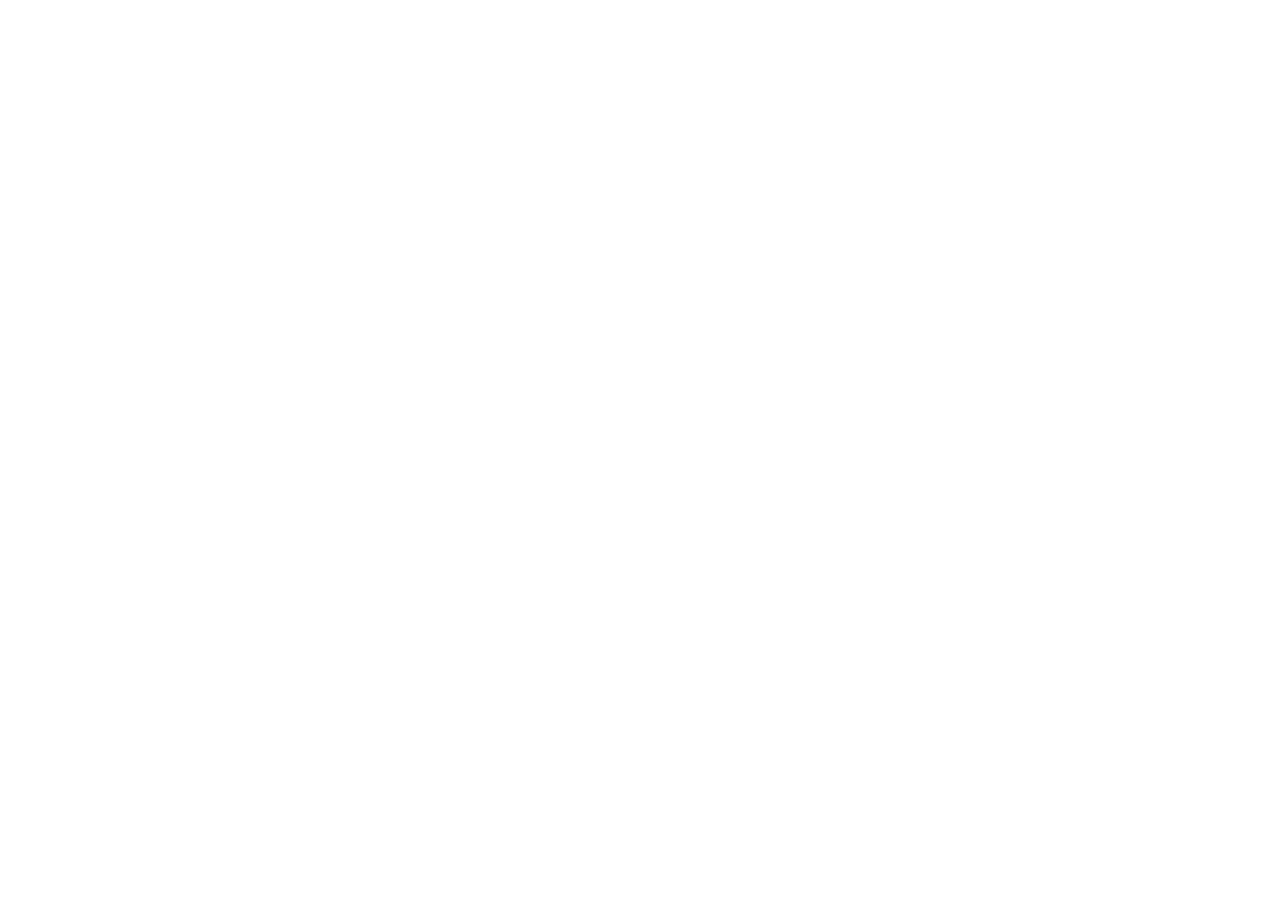
==== index.html @ b75a6982 "segund commit" ====
<!DOCTYPE html>
<html lang="en">
<head>
    <meta charset="UTF-8">
    <meta name="viewport" content="width=device-width, initial-scale=1.0">
    <meta http-equiv="X-UA-Compatible" content="ie=edge">
    <link rel="stylesheet" href="https://maxcdn.bootstrapcdn.com/bootstrap/4.0.0/css/bootstrap.min.css" integrity="sha384-Gn5384xqQ1aoWXA+058RXPxPg6fy4IWvTNh0E263XmFcJlSAwiGgFAW/dAiS6JXm" crossorigin="anonymous">    <link rel="stylesheet" href="index.css">
    <title>Calculadora</title>
</head>
<body>
    <script src="https://code.jquery.com/jquery-3.2.1.slim.min.js" integrity="sha384-KJ3o2DKtIkvYIK3UENzmM7KCkRr/rE9/Qpg6aAZGJwFDMVNA/GpGFF93hXpG5KkN" crossorigin="anonymous"></script>
    <script src="https://cdnjs.cloudflare.com/ajax/libs/popper.js/1.12.9/umd/popper.min.js" integrity="sha384-ApNbgh9B+Y1QKtv3Rn7W3mgPxhU9K/ScQsAP7hUibX39j7fakFPskvXusvfa0b4Q" crossorigin="anonymous"></script>
    <script src="https://maxcdn.bootstrapcdn.com/bootstrap/4.0.0/js/bootstrap.min.js" integrity="sha384-JZR6Spejh4U02d8jOt6vLEHfe/JQGiRRSQQxSfFWpi1MquVdAyjUar5+76PVCmYl" crossorigin="anonymous"></script>
    <script src="index.js"></script> 
</body>
</html>
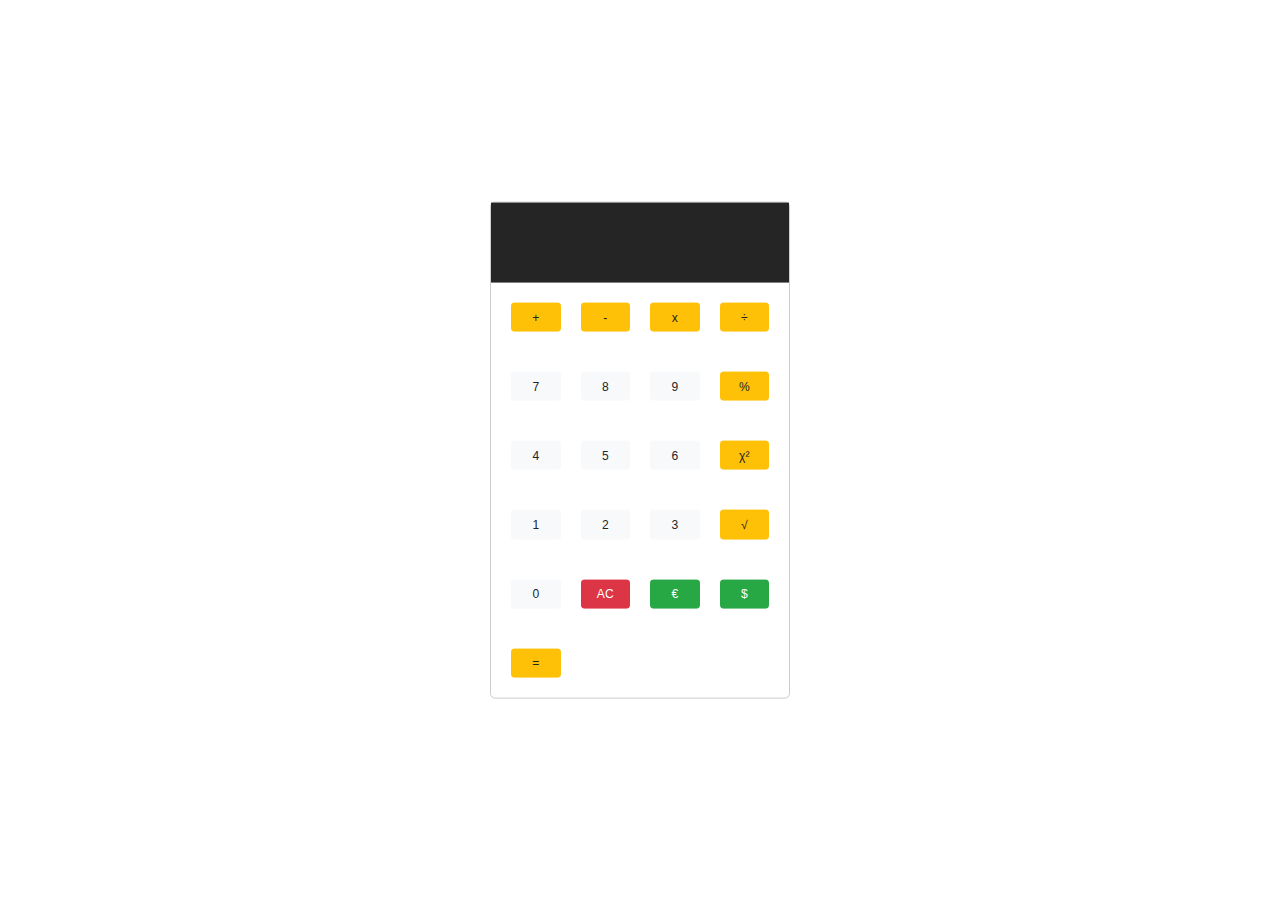
==== commit de7b9513: "html y css" ====
--- a/index.html
+++ b/index.html
@@ -7,6 +7,59 @@
     <link rel="stylesheet" href="https://maxcdn.bootstrapcdn.com/bootstrap/4.0.0/css/bootstrap.min.css" integrity="sha384-Gn5384xqQ1aoWXA+058RXPxPg6fy4IWvTNh0E263XmFcJlSAwiGgFAW/dAiS6JXm" crossorigin="anonymous">    <link rel="stylesheet" href="index.css">
     <title>Calculadora</title>
 </head>
+<div class="calculator card" style="width:300px;margin:0px auto">
+
+    <input type="text" class="calculator-screen z-depth-1" value=" " id="calculadora" disabled />
+
+<div class="teclas-calculadora">
+
+        <button type="button" class="operator btn btn-warning" value="+"> + </button>
+        <button type="button" class="operator btn btn-warning" value="-"> - </button>
+        <button type="button" class="operator btn btn-warning" value="*"> x </button>
+        <button type="button" class="operator btn btn-warning" value="/"> ÷ </button>
+    
+</div>
+    
+
+<div class="teclas-calculadora">
+        <button type="button" value="7" class="btn btn-light waves-effect">7</button>
+        <button type="button" value="8" class="btn btn-light waves-effect">8</button>
+        <button type="button" value="9" class="btn btn-light waves-effect">9</button>
+        <button type="button" class="operator btn btn-warning" value="%">%</button>
+       
+</div>
+    
+    
+<div class="teclas-calculadora">
+    <button type="button" value="4" class="btn btn-light waves-effect">4</button>
+    <button type="button" value="5" class="btn btn-light waves-effect">5</button>
+    <button type="button" value="6" class="btn btn-light waves-effect">6</button>
+    <button type="button" class="operator btn btn-warning" value="χ²">χ²</button>
+    
+</div>
+   
+<div class="teclas-calculadora">
+    <button type="button" value="1" class="btn btn-light waves-effect">1</button>
+    <button type="button" value="2" class="btn btn-light waves-effect">2</button>
+    <button type="button" value="3" class="btn btn-light waves-effect">3</button>
+    <button type="button" class="operator btn btn-warning" value="√">√</button>
+</div>    
+ <div class="teclas-calculadora">
+    <button type="button" value="0" class="btn btn-light waves-effect">0</button>  
+    <button type="button" value="AC" class="btn btn-danger">AC</button>
+    <button type="button" value="€" class="btn btn-success">€</button>
+    <button type="button" value="$" class="btn btn-success">$</button>
+    
+</div>
+    
+<div class="teclas-calculadora">
+    <button type="button" class="operator btn btn-warning" value="=">=</button>
+        
+</div>
+
+
+ 
+</div>
 <body>
     <script src="https://code.jquery.com/jquery-3.2.1.slim.min.js" integrity="sha384-KJ3o2DKtIkvYIK3UENzmM7KCkRr/rE9/Qpg6aAZGJwFDMVNA/GpGFF93hXpG5KkN" crossorigin="anonymous"></script>
     <script src="https://cdnjs.cloudflare.com/ajax/libs/popper.js/1.12.9/umd/popper.min.js" integrity="sha384-ApNbgh9B+Y1QKtv3Rn7W3mgPxhU9K/ScQsAP7hUibX39j7fakFPskvXusvfa0b4Q" crossorigin="anonymous"></script>
--- a/index.css
+++ b/index.css
@@ -0,0 +1,38 @@
+html {
+  font-size: 75.5%;
+  box-sizing: border-box;
+}
+
+
+
+
+.calculator {
+  border: 1px solid #ccc;
+  border-radius: 5px;
+  position: absolute;
+  top: 50%;
+  left: 50%;
+  transform: translate(-50%, -50%);
+  width: 400px;
+}
+
+.calculator-screen {
+  width: 100%;
+  height: 80px;
+  border: none;
+  background-color: #252525;
+  color: #fff;
+  text-align: right;
+  padding-right: 20px;
+  padding-left: 10px;
+  font-size: 4rem;
+}
+
+
+
+.teclas-calculadora {
+  display: grid;
+  grid-template-columns: repeat(4, 1fr);
+  grid-gap: 20px;
+  padding: 20px;
+}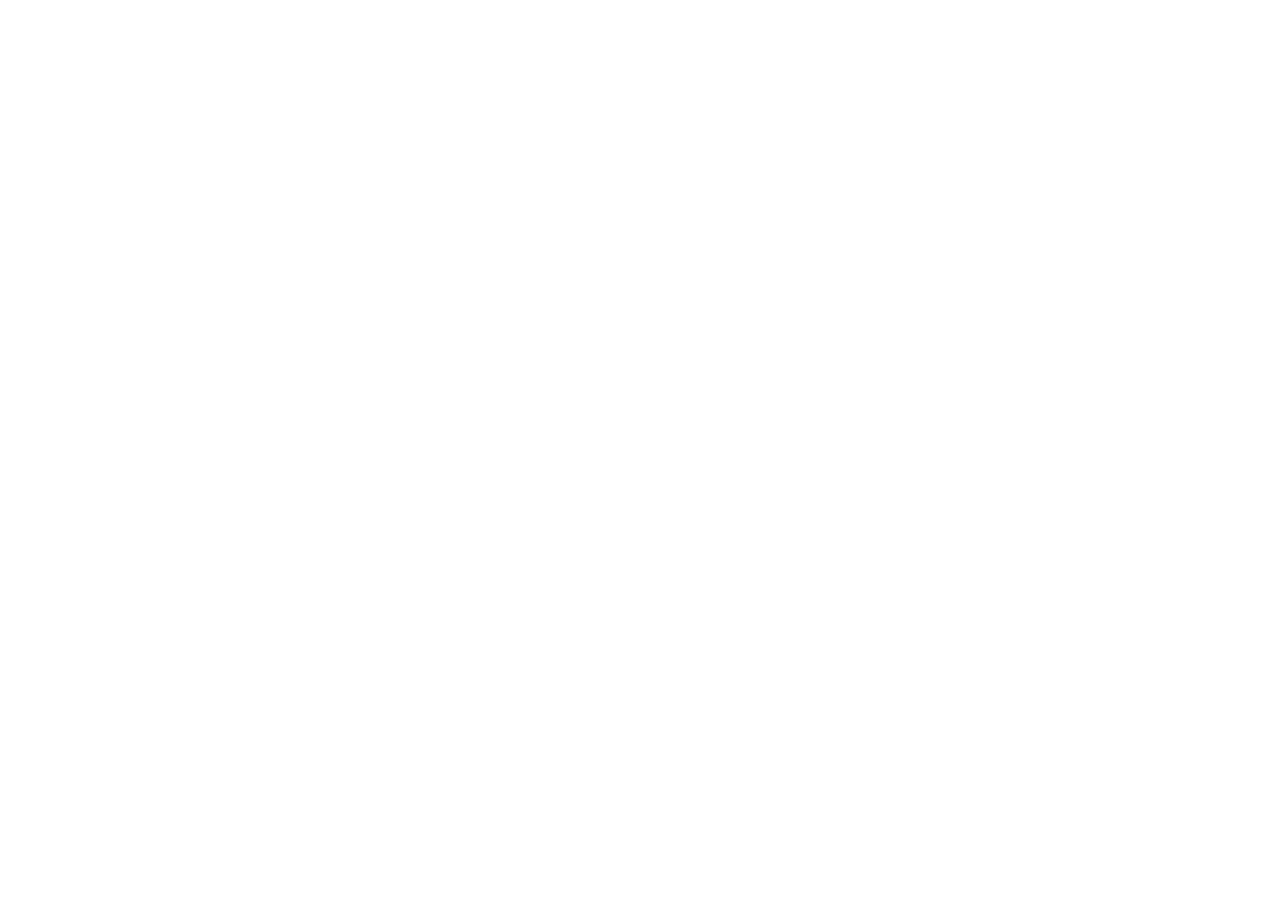
==== commit 7516d8e1: "sam commit 25-1" ====
--- a/index.html
+++ b/index.html
@@ -7,63 +7,10 @@
     <link rel="stylesheet" href="https://maxcdn.bootstrapcdn.com/bootstrap/4.0.0/css/bootstrap.min.css" integrity="sha384-Gn5384xqQ1aoWXA+058RXPxPg6fy4IWvTNh0E263XmFcJlSAwiGgFAW/dAiS6JXm" crossorigin="anonymous">    <link rel="stylesheet" href="index.css">
     <title>Calculadora</title>
 </head>
-<div class="calculator card" style="width:300px;margin:0px auto">
-
-    <input type="text" class="calculator-screen z-depth-1" value=" " id="calculadora" disabled />
-
-<div class="teclas-calculadora">
-
-        <button type="button" class="operator btn btn-warning" value="+"> + </button>
-        <button type="button" class="operator btn btn-warning" value="-"> - </button>
-        <button type="button" class="operator btn btn-warning" value="*"> x </button>
-        <button type="button" class="operator btn btn-warning" value="/"> ÷ </button>
-    
-</div>
-    
-
-<div class="teclas-calculadora">
-        <button type="button" value="7" class="btn btn-light waves-effect">7</button>
-        <button type="button" value="8" class="btn btn-light waves-effect">8</button>
-        <button type="button" value="9" class="btn btn-light waves-effect">9</button>
-        <button type="button" class="operator btn btn-warning" value="%">%</button>
-       
-</div>
-    
-    
-<div class="teclas-calculadora">
-    <button type="button" value="4" class="btn btn-light waves-effect">4</button>
-    <button type="button" value="5" class="btn btn-light waves-effect">5</button>
-    <button type="button" value="6" class="btn btn-light waves-effect">6</button>
-    <button type="button" class="operator btn btn-warning" value="χ²">χ²</button>
-    
-</div>
-   
-<div class="teclas-calculadora">
-    <button type="button" value="1" class="btn btn-light waves-effect">1</button>
-    <button type="button" value="2" class="btn btn-light waves-effect">2</button>
-    <button type="button" value="3" class="btn btn-light waves-effect">3</button>
-    <button type="button" class="operator btn btn-warning" value="√">√</button>
-</div>    
- <div class="teclas-calculadora">
-    <button type="button" value="0" class="btn btn-light waves-effect">0</button>  
-    <button type="button" value="AC" class="btn btn-danger">AC</button>
-    <button type="button" value="€" class="btn btn-success">€</button>
-    <button type="button" value="$" class="btn btn-success">$</button>
-    
-</div>
-    
-<div class="teclas-calculadora">
-    <button type="button" class="operator btn btn-warning" value="=">=</button>
-        
-</div>
-
-
- 
-</div>
 <body>
     <script src="https://code.jquery.com/jquery-3.2.1.slim.min.js" integrity="sha384-KJ3o2DKtIkvYIK3UENzmM7KCkRr/rE9/Qpg6aAZGJwFDMVNA/GpGFF93hXpG5KkN" crossorigin="anonymous"></script>
     <script src="https://cdnjs.cloudflare.com/ajax/libs/popper.js/1.12.9/umd/popper.min.js" integrity="sha384-ApNbgh9B+Y1QKtv3Rn7W3mgPxhU9K/ScQsAP7hUibX39j7fakFPskvXusvfa0b4Q" crossorigin="anonymous"></script>
     <script src="https://maxcdn.bootstrapcdn.com/bootstrap/4.0.0/js/bootstrap.min.js" integrity="sha384-JZR6Spejh4U02d8jOt6vLEHfe/JQGiRRSQQxSfFWpi1MquVdAyjUar5+76PVCmYl" crossorigin="anonymous"></script>
     <script src="index.js"></script> 
 </body>
-</html>+</html>
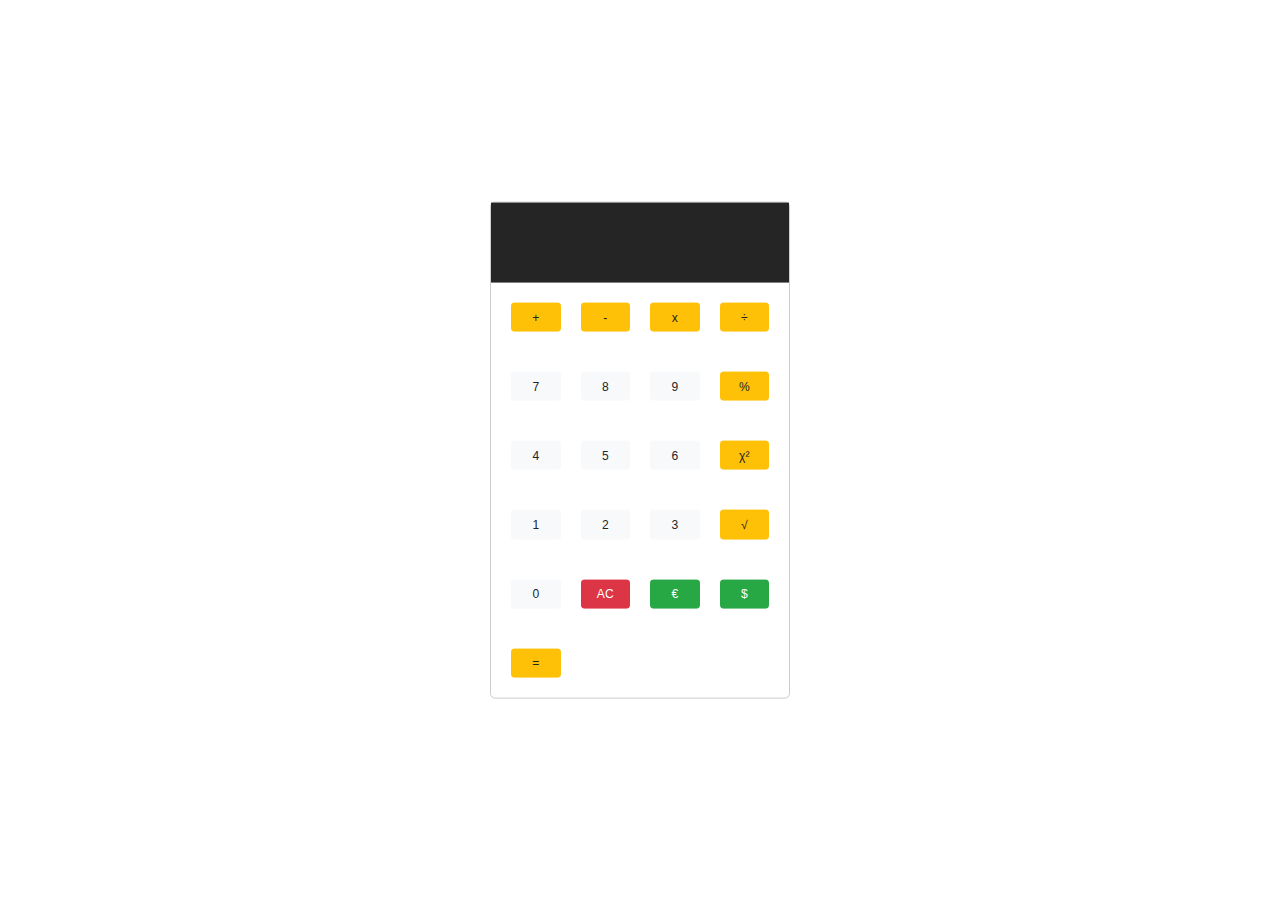
==== commit f905690d: "Merge pull request #3 from LauBGz/miguel" ====
--- a/index.html
+++ b/index.html
@@ -7,6 +7,59 @@
     <link rel="stylesheet" href="https://maxcdn.bootstrapcdn.com/bootstrap/4.0.0/css/bootstrap.min.css" integrity="sha384-Gn5384xqQ1aoWXA+058RXPxPg6fy4IWvTNh0E263XmFcJlSAwiGgFAW/dAiS6JXm" crossorigin="anonymous">    <link rel="stylesheet" href="index.css">
     <title>Calculadora</title>
 </head>
+<div class="calculator card" style="width:300px;margin:0px auto">
+
+    <input type="text" class="calculator-screen z-depth-1" value=" " id="calculadora" disabled />
+
+<div class="teclas-calculadora">
+
+        <button type="button" class="operator btn btn-warning" value="+"> + </button>
+        <button type="button" class="operator btn btn-warning" value="-"> - </button>
+        <button type="button" class="operator btn btn-warning" value="*"> x </button>
+        <button type="button" class="operator btn btn-warning" value="/"> ÷ </button>
+    
+</div>
+    
+
+<div class="teclas-calculadora">
+        <button type="button" value="7" class="btn btn-light waves-effect">7</button>
+        <button type="button" value="8" class="btn btn-light waves-effect">8</button>
+        <button type="button" value="9" class="btn btn-light waves-effect">9</button>
+        <button type="button" class="operator btn btn-warning" value="%">%</button>
+       
+</div>
+    
+    
+<div class="teclas-calculadora">
+    <button type="button" value="4" class="btn btn-light waves-effect">4</button>
+    <button type="button" value="5" class="btn btn-light waves-effect">5</button>
+    <button type="button" value="6" class="btn btn-light waves-effect">6</button>
+    <button type="button" class="operator btn btn-warning" value="χ²">χ²</button>
+    
+</div>
+   
+<div class="teclas-calculadora">
+    <button type="button" value="1" class="btn btn-light waves-effect">1</button>
+    <button type="button" value="2" class="btn btn-light waves-effect">2</button>
+    <button type="button" value="3" class="btn btn-light waves-effect">3</button>
+    <button type="button" class="operator btn btn-warning" value="√">√</button>
+</div>    
+ <div class="teclas-calculadora">
+    <button type="button" value="0" class="btn btn-light waves-effect">0</button>  
+    <button type="button" value="AC" class="btn btn-danger">AC</button>
+    <button type="button" value="€" class="btn btn-success">€</button>
+    <button type="button" value="$" class="btn btn-success">$</button>
+    
+</div>
+    
+<div class="teclas-calculadora">
+    <button type="button" class="operator btn btn-warning" value="=">=</button>
+        
+</div>
+
+
+ 
+</div>
 <body>
     <script src="https://code.jquery.com/jquery-3.2.1.slim.min.js" integrity="sha384-KJ3o2DKtIkvYIK3UENzmM7KCkRr/rE9/Qpg6aAZGJwFDMVNA/GpGFF93hXpG5KkN" crossorigin="anonymous"></script>
     <script src="https://cdnjs.cloudflare.com/ajax/libs/popper.js/1.12.9/umd/popper.min.js" integrity="sha384-ApNbgh9B+Y1QKtv3Rn7W3mgPxhU9K/ScQsAP7hUibX39j7fakFPskvXusvfa0b4Q" crossorigin="anonymous"></script>
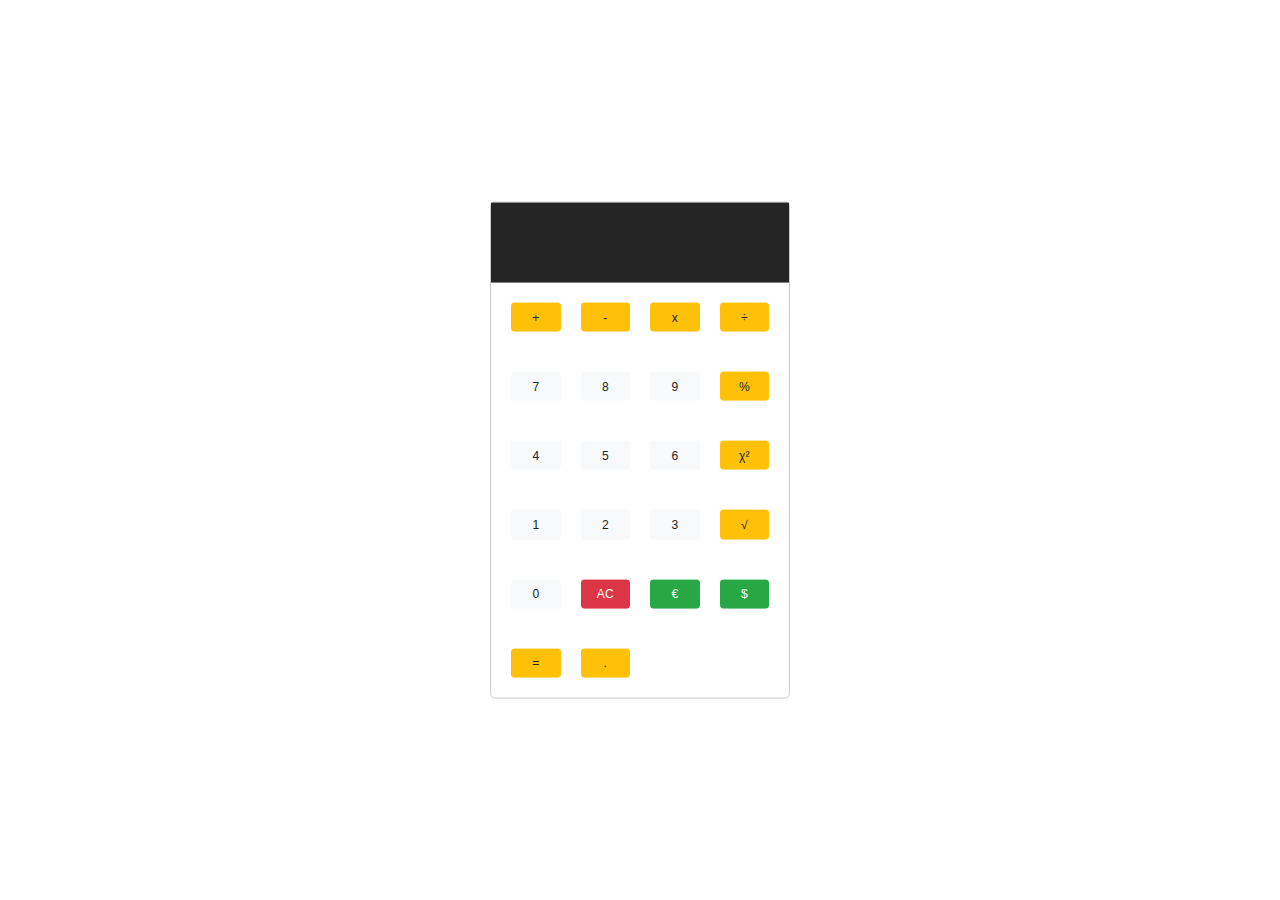
==== commit 9ee2fd2a: "añadido . control error" ====
--- a/index.html
+++ b/index.html
@@ -9,52 +9,52 @@
 </head>
 <div class="calculator card" style="width:300px;margin:0px auto">
 
-    <input type="text" class="calculator-screen z-depth-1" value=" " id="calculadora" disabled />
+    <input id="input" type="text" class="calculator-screen z-depth-1" value=" " id="calculadora" disabled />
 
 <div class="teclas-calculadora">
 
-        <button type="button" class="operator btn btn-warning" value="+"> + </button>
-        <button type="button" class="operator btn btn-warning" value="-"> - </button>
-        <button type="button" class="operator btn btn-warning" value="*"> x </button>
-        <button type="button" class="operator btn btn-warning" value="/"> ÷ </button>
+        <button id="sumar" type="button" class="operator btn btn-warning" value="+"> + </button>
+        <button id="restar" type="button" class="operator btn btn-warning" value="-"> - </button>
+        <button id="multiplicar" type="button" class="operator btn btn-warning" value="*"> x </button>
+        <button id="dividir" type="button" class="operator btn btn-warning" value="/"> ÷ </button>
     
 </div>
     
 
 <div class="teclas-calculadora">
-        <button type="button" value="7" class="btn btn-light waves-effect">7</button>
-        <button type="button" value="8" class="btn btn-light waves-effect">8</button>
-        <button type="button" value="9" class="btn btn-light waves-effect">9</button>
-        <button type="button" class="operator btn btn-warning" value="%">%</button>
+        <button id="siete" type="button" value="7" class="btn btn-light waves-effect">7</button>
+        <button id="ocho" type="button" value="8" class="btn btn-light waves-effect">8</button>
+        <button id="nueve" type="button" value="9" class="btn btn-light waves-effect">9</button>
+        <button id="porcentaje" type="button" class="operator btn btn-warning" value="%">%</button>
        
 </div>
     
     
 <div class="teclas-calculadora">
-    <button type="button" value="4" class="btn btn-light waves-effect">4</button>
-    <button type="button" value="5" class="btn btn-light waves-effect">5</button>
-    <button type="button" value="6" class="btn btn-light waves-effect">6</button>
-    <button type="button" class="operator btn btn-warning" value="χ²">χ²</button>
+    <button id="cuatro" type="button" value="4" class="btn btn-light waves-effect">4</button>
+    <button id="cinco" type="button" value="5" class="btn btn-light waves-effect">5</button>
+    <button id="seis" type="button" value="6" class="btn btn-light waves-effect">6</button>
+    <button id="potencia" type="button" class="operator btn btn-warning" value="χ²">χ²</button>
     
 </div>
    
 <div class="teclas-calculadora">
-    <button type="button" value="1" class="btn btn-light waves-effect">1</button>
-    <button type="button" value="2" class="btn btn-light waves-effect">2</button>
-    <button type="button" value="3" class="btn btn-light waves-effect">3</button>
-    <button type="button" class="operator btn btn-warning" value="√">√</button>
+    <button id="uno" type="button" value="1" class="btn btn-light waves-effect">1</button>
+    <button id="dos" type="button" value="2" class="btn btn-light waves-effect">2</button>
+    <button id="tres" type="button" value="3" class="btn btn-light waves-effect">3</button>
+    <button id="raiz" type="button" class="operator btn btn-warning" value="√">√</button>
 </div>    
  <div class="teclas-calculadora">
-    <button type="button" value="0" class="btn btn-light waves-effect">0</button>  
-    <button type="button" value="AC" class="btn btn-danger">AC</button>
-    <button type="button" value="€" class="btn btn-success">€</button>
-    <button type="button" value="$" class="btn btn-success">$</button>
+    <button id="cero" type="button" value="0" class="btn btn-light waves-effect">0</button>  
+    <button id="borrar" type="button" value="AC" class="btn btn-danger">AC</button>
+    <button id="euro"type="button" value="€" class="btn btn-success">€</button>
+    <button id="dolar" type="button" value="$" class="btn btn-success">$</button>
     
 </div>
     
 <div class="teclas-calculadora">
-    <button type="button" class="operator btn btn-warning" value="=">=</button>
-        
+    <button id="resultado" type="button" class="operator btn btn-warning" value="=">=</button>
+    <button id="decimal" type="button" class="operator btn btn-warning" value=".">.</button>   
 </div>
 
 
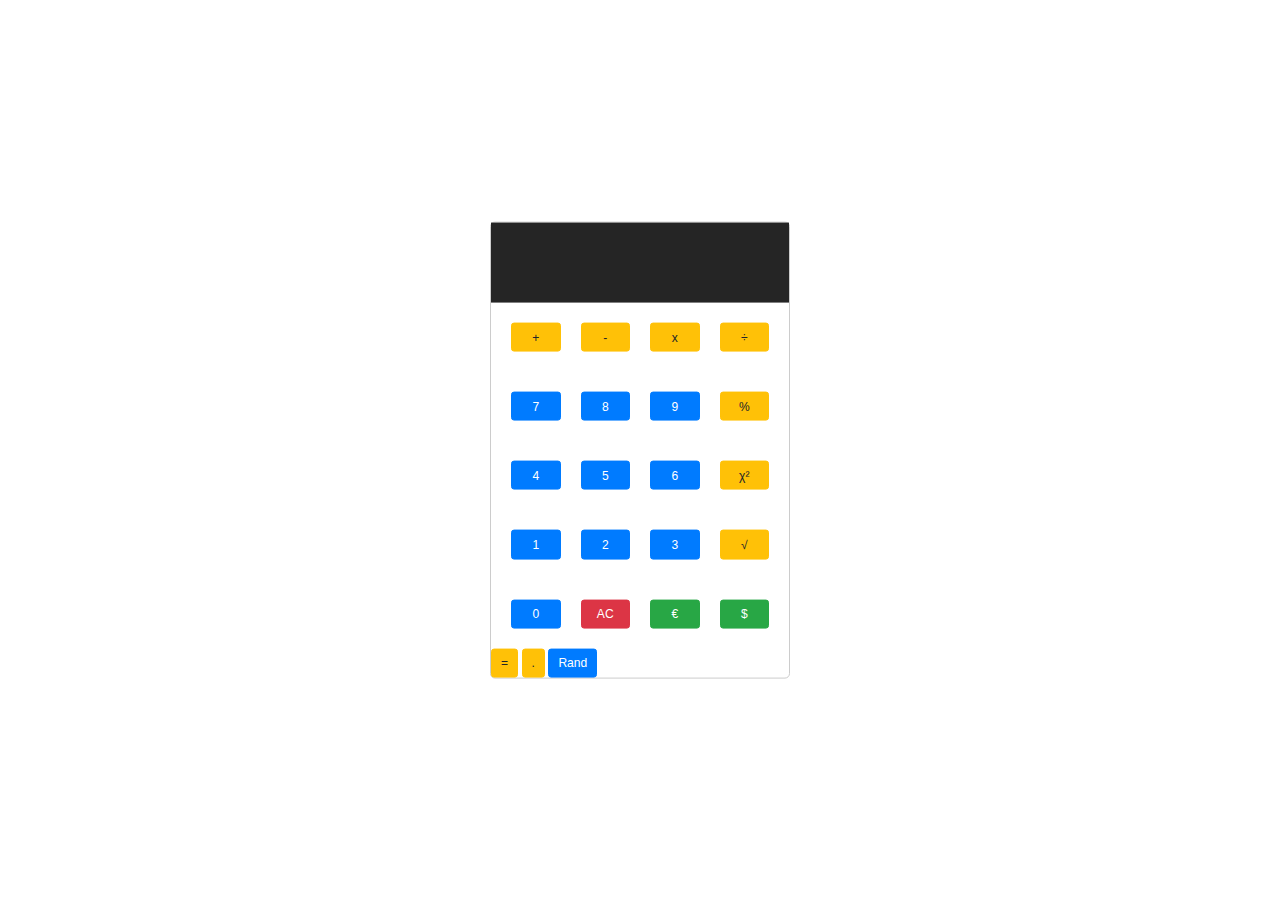
==== commit 4d937c05: "add randm number" ====
--- a/index.html
+++ b/index.html
@@ -1,12 +1,14 @@
 <!DOCTYPE html>
 <html lang="en">
-<head>
+  <head>
     <meta charset="UTF-8">
     <meta name="viewport" content="width=device-width, initial-scale=1.0">
     <meta http-equiv="X-UA-Compatible" content="ie=edge">
     <link rel="stylesheet" href="https://maxcdn.bootstrapcdn.com/bootstrap/4.0.0/css/bootstrap.min.css" integrity="sha384-Gn5384xqQ1aoWXA+058RXPxPg6fy4IWvTNh0E263XmFcJlSAwiGgFAW/dAiS6JXm" crossorigin="anonymous">    <link rel="stylesheet" href="index.css">
     <title>Calculadora</title>
-</head>
+  </head>
+
+ <body>
 <div class="calculator card" style="width:300px;margin:0px auto">
 
     <input id="input" type="text" class="calculator-screen z-depth-1" value=" " id="calculadora" disabled />
@@ -22,45 +24,45 @@
     
 
 <div class="teclas-calculadora">
-        <button id="siete" type="button" value="7" class="btn btn-light waves-effect">7</button>
-        <button id="ocho" type="button" value="8" class="btn btn-light waves-effect">8</button>
-        <button id="nueve" type="button" value="9" class="btn btn-light waves-effect">9</button>
+        <button id="siete" type="button" value="7" class="btn btn-primary waves-effect">7</button>
+        <button id="ocho" type="button" value="8" class="btn btn-primary waves-effect">8</button>
+        <button id="nueve" type="button" value="9" class="btn btn-primary waves-effect">9</button>
         <button id="porcentaje" type="button" class="operator btn btn-warning" value="%">%</button>
        
 </div>
     
     
 <div class="teclas-calculadora">
-    <button id="cuatro" type="button" value="4" class="btn btn-light waves-effect">4</button>
-    <button id="cinco" type="button" value="5" class="btn btn-light waves-effect">5</button>
-    <button id="seis" type="button" value="6" class="btn btn-light waves-effect">6</button>
+    <button id="cuatro" type="button" value="4" class="btn btn-primary waves-effect">4</button>
+    <button id="cinco" type="button" value="5" class="btn btn-primary waves-effect">5</button>
+    <button id="seis" type="button" value="6" class="btn btn-primary waves-effect">6</button>
     <button id="potencia" type="button" class="operator btn btn-warning" value="χ²">χ²</button>
     
 </div>
    
 <div class="teclas-calculadora">
-    <button id="uno" type="button" value="1" class="btn btn-light waves-effect">1</button>
-    <button id="dos" type="button" value="2" class="btn btn-light waves-effect">2</button>
-    <button id="tres" type="button" value="3" class="btn btn-light waves-effect">3</button>
+    <button id="uno" type="button" value="1" class="btn btn-primary waves-effect">1</button>
+    <button id="dos" type="button" value="2" class="btn btn-primary waves-effect">2</button>
+    <button id="tres" type="button" value="3" class="btn btn-primary waves-effect">3</button>
     <button id="raiz" type="button" class="operator btn btn-warning" value="√">√</button>
 </div>    
  <div class="teclas-calculadora">
-    <button id="cero" type="button" value="0" class="btn btn-light waves-effect">0</button>  
+    <button id="cero" type="button" value="0" class="btn btn-primary waves-effect">0</button>  
     <button id="borrar" type="button" value="AC" class="btn btn-danger">AC</button>
     <button id="euro"type="button" value="€" class="btn btn-success">€</button>
     <button id="dolar" type="button" value="$" class="btn btn-success">$</button>
     
 </div>
     
-<div class="teclas-calculadora">
+<div class="equal">
     <button id="resultado" type="button" class="operator btn btn-warning" value="=">=</button>
     <button id="decimal" type="button" class="operator btn btn-warning" value=".">.</button>   
+    <button id="Rand" type="button" class="operator btn btn-primary"  value="Rand">Rand</button>
 </div>
 
 
  
 </div>
-<body>
     <script src="https://code.jquery.com/jquery-3.2.1.slim.min.js" integrity="sha384-KJ3o2DKtIkvYIK3UENzmM7KCkRr/rE9/Qpg6aAZGJwFDMVNA/GpGFF93hXpG5KkN" crossorigin="anonymous"></script>
     <script src="https://cdnjs.cloudflare.com/ajax/libs/popper.js/1.12.9/umd/popper.min.js" integrity="sha384-ApNbgh9B+Y1QKtv3Rn7W3mgPxhU9K/ScQsAP7hUibX39j7fakFPskvXusvfa0b4Q" crossorigin="anonymous"></script>
     <script src="https://maxcdn.bootstrapcdn.com/bootstrap/4.0.0/js/bootstrap.min.js" integrity="sha384-JZR6Spejh4U02d8jOt6vLEHfe/JQGiRRSQQxSfFWpi1MquVdAyjUar5+76PVCmYl" crossorigin="anonymous"></script>
